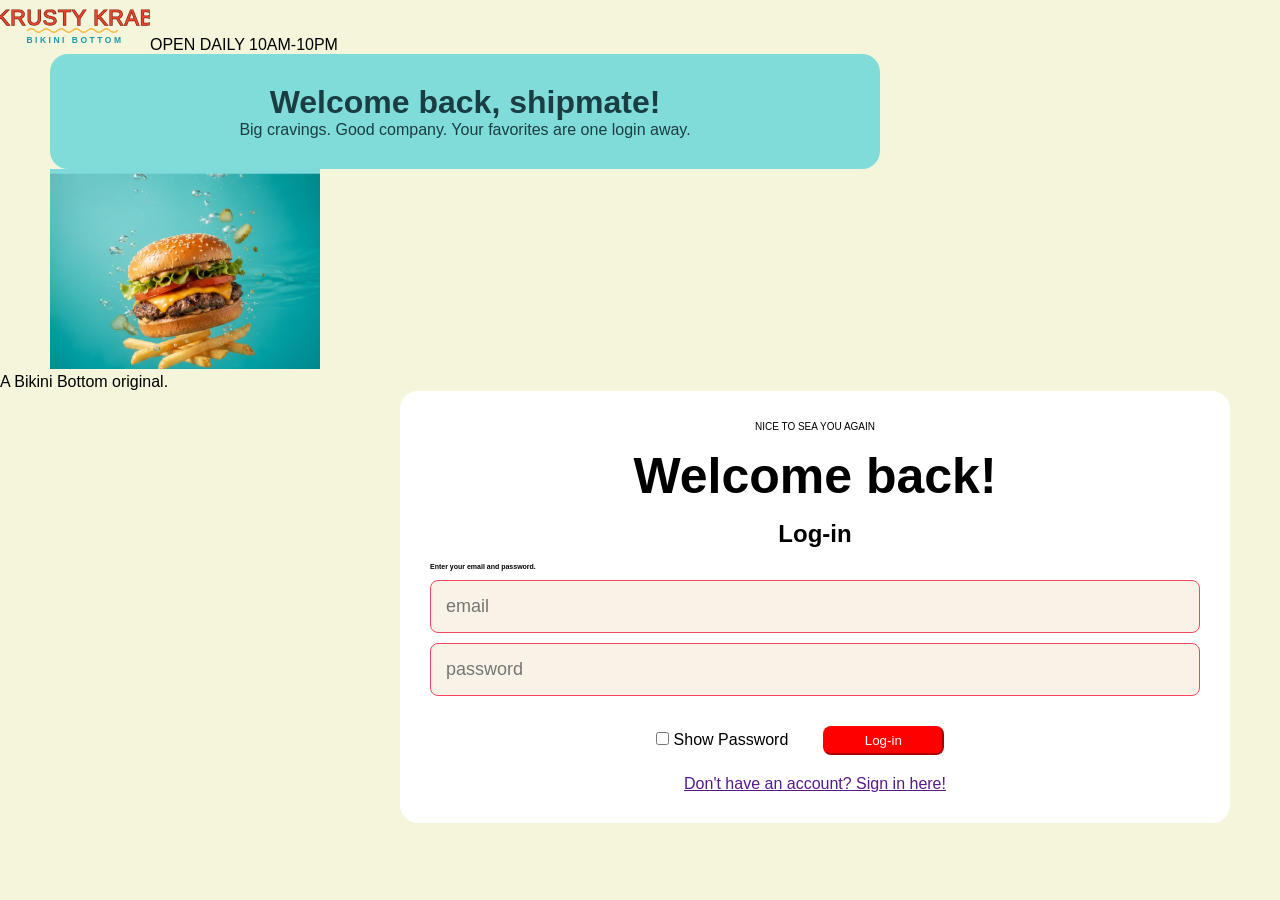
==== index.html @ 2d4f736f "pushing code to show ids" ====
<!DOCTYPE html>
<html lang="en">
<head>
    <meta charset="UTF-8">
    <meta name="viewport" content="width=device-width, initial-scale=1.0">
    <title>Log-In</title>
    <link rel="stylesheet" href="styles.css">
    <link href="https://fonts.cdnfonts.com/css/spongeboy-me-bob" rel="stylesheet">
</head>
<body>
    <header class="header"><img class="headerImage" src="images/krusty-krab-logo.svg" alt="">OPEN DAILY 10AM-10PM</header>
    
    <div class="ad">
        <div class="greetings">
            <h1>Welcome back, shipmate!</h1>
            <p>Big cravings. Good company. Your favorites are one login away.</p>
            </div>
        </div>
        <div class="adImage">
            <img class="burgerPic" src="images/Screenshot 2026-11-18 095930.png" alt="">
            <p>A Bikini Bottom original.</p>
        </div>
    

    <div class="loginBox">
        <div class="welcome">
        <p>NICE TO SEA YOU AGAIN</p>
        <h1>Welcome back!</h1>
        </div>

    <div class="login-logup">
        <form id="login-form">
            <h2 class="title">Log-in</h2>
            <h3>Enter your email and password.</h3>

            <div class="input-field">
                <input type="text" id="email" placeholder="email">
            </div>
            <div class="input-field">
                <input type="password" id="password" placeholder="password">
            </div>
            <label>
                <input type="checkbox" id="show-password"> Show Password
            </label>
            <input type="submit" value="Log-in" class="btn-solid">
        </form>
        <a href="">Don't have an account? Sign in here!</a>
    </div>
    

    <script src="logic.js"></script>
</body>
</html>
---- styles.css ----
*{
    padding: 0;
    margin: 0;
    box-sizing: border-box;
}

/* log in page */
body{
    background-color: beige;
    font-family: 'Spongeboy Me Bob', sans-serif;
}

/* .header{

} */

.headerImage{
    height: 50px;
}

/* actual log in box */
.loginBox{
    background-color: white;
    padding: 30px;
    margin-left: 400px;
    text-align: center;
    border-radius: 18px;
    margin-right: 50px;
}

.loginBox p{
    font-size: 10px;
    margin-bottom: 15px;
}

.loginBox h1{
    font-size: 50px;
    margin-bottom: 15px;
}

.login-logup h3{
    font-size: 7px;
    text-align: left;
    margin-top: 15px;
}

.input-field {
    margin: 10px 0;
}

.input-field input {
    width: 100%;
    box-sizing: border-box;
    padding: 15px;
    font-size: 18px;
    border: 1px solid rgb(246, 70, 93);
    border-radius: 8px;
    background-color: #f8f3e6;
}

#email{
    font-family: 'Spongeboy Me Bob', sans-serif;  
}

#password{
    font-family: 'Spongeboy Me Bob', sans-serif;
}

.btn-solid{
    border-color: red;
    background-color: red;
    border-radius: 8px;
    color: white;
    padding: 5px 40px 5px 40px;
    text-align: center;
    margin: 20px 30px 20px 30px;
    font-family: 'Spongeboy Me Bob', sans-serif;
}

/* ad next to the login box */
.ad{
    background-color: rgb(128, 220, 216);
    color: rgb(26, 61, 68);
    padding: 30px;
    margin-right: 400px;
    text-align: center;
    border-radius: 18px;
    margin-left: 50px;
}

.adImage{}

.burgerPic{
    width: 270px;
    margin-left: 50px;
}
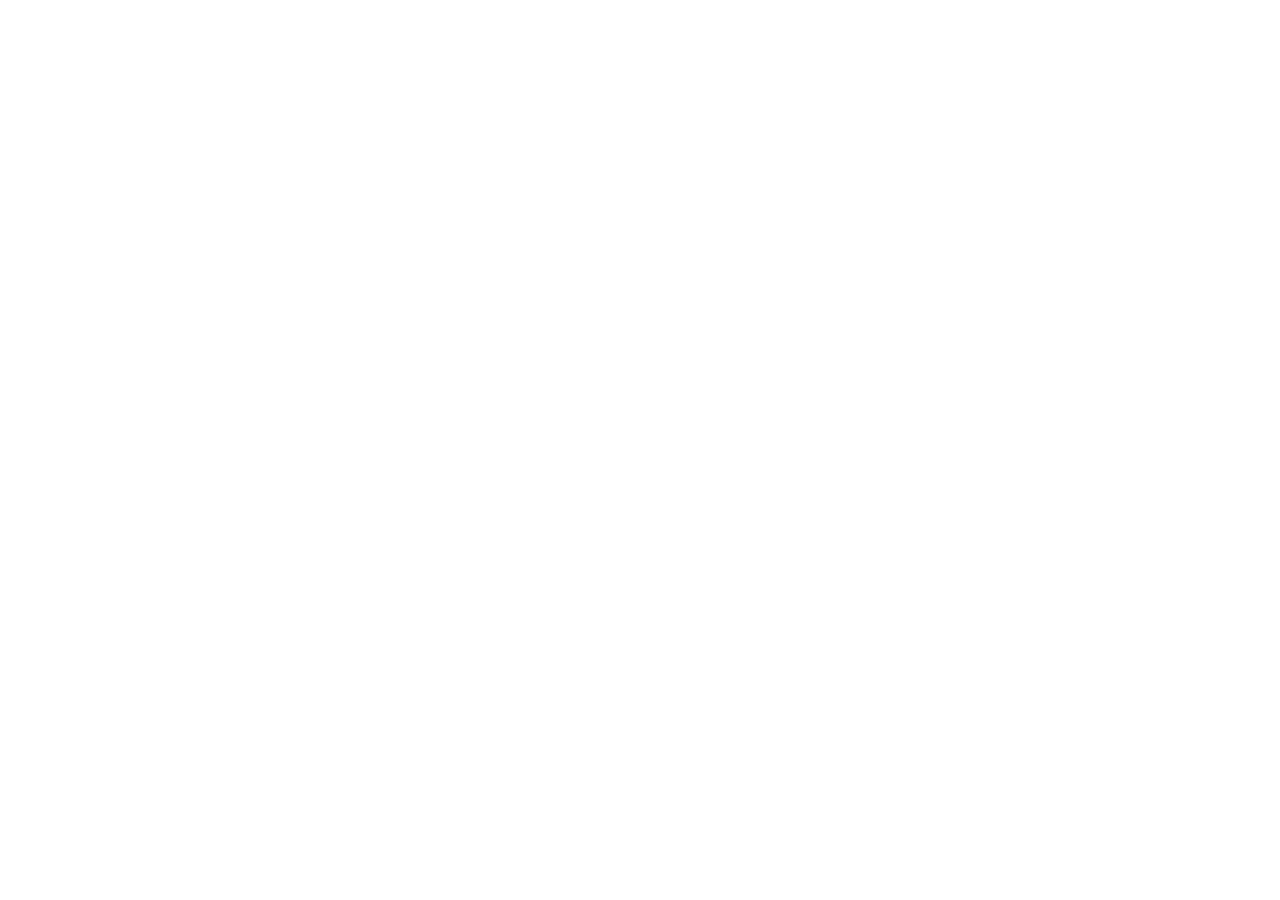
==== commit ca269e20: "I make a object/Array for all the items in te menu" ====
--- a/index.html
+++ b/index.html
@@ -1,53 +1,13 @@
 <!DOCTYPE html>
 <html lang="en">
-<head>
-    <meta charset="UTF-8">
-    <meta name="viewport" content="width=device-width, initial-scale=1.0">
-    <title>Log-In</title>
-    <link rel="stylesheet" href="styles.css">
-    <link href="https://fonts.cdnfonts.com/css/spongeboy-me-bob" rel="stylesheet">
-</head>
-<body>
-    <header class="header"><img class="headerImage" src="images/krusty-krab-logo.svg" alt="">OPEN DAILY 10AM-10PM</header>
-    
-    <div class="ad">
-        <div class="greetings">
-            <h1>Welcome back, shipmate!</h1>
-            <p>Big cravings. Good company. Your favorites are one login away.</p>
-            </div>
-        </div>
-        <div class="adImage">
-            <img class="burgerPic" src="images/Screenshot 2026-11-18 095930.png" alt="">
-            <p>A Bikini Bottom original.</p>
-        </div>
-    
-
-    <div class="loginBox">
-        <div class="welcome">
-        <p>NICE TO SEA YOU AGAIN</p>
-        <h1>Welcome back!</h1>
-        </div>
-
-    <div class="login-logup">
-        <form id="login-form">
-            <h2 class="title">Log-in</h2>
-            <h3>Enter your email and password.</h3>
-
-            <div class="input-field">
-                <input type="text" id="email" placeholder="email">
-            </div>
-            <div class="input-field">
-                <input type="password" id="password" placeholder="password">
-            </div>
-            <label>
-                <input type="checkbox" id="show-password"> Show Password
-            </label>
-            <input type="submit" value="Log-in" class="btn-solid">
-        </form>
-        <a href="">Don't have an account? Sign in here!</a>
-    </div>
-    
-
-    <script src="logic.js"></script>
-</body>
+    <head>
+        <meta charset="UTF-8">
+        <meta name="viewport" content="width=device-width, initial-scale=1.0">
+        <title>Document</title>
+        <link rel="stylesheet" href="style.css">
+    </head>
+    <body>
+        <script src="script.js"></script>
+        
+    </body>
 </html>
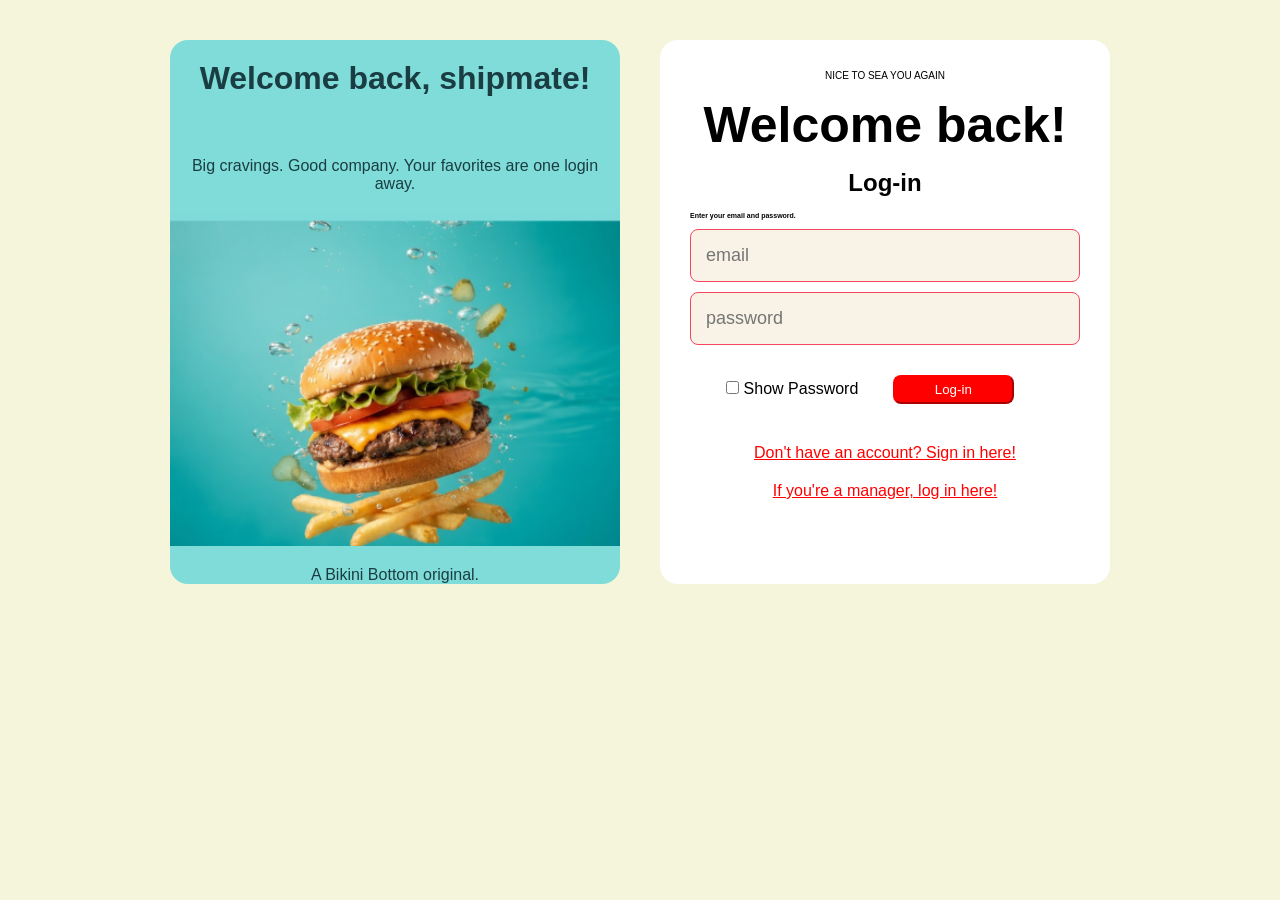
==== commit 21ed76bd: "login page finished product" ====
--- a/index.html
+++ b/index.html
@@ -1,13 +1,52 @@
 <!DOCTYPE html>
 <html lang="en">
-    <head>
-        <meta charset="UTF-8">
-        <meta name="viewport" content="width=device-width, initial-scale=1.0">
-        <title>Document</title>
-        <link rel="stylesheet" href="style.css">
-    </head>
-    <body>
-        <script src="script.js"></script>
-        
-    </body>
+<head>
+    <meta charset="UTF-8">
+    <meta name="viewport" content="width=device-width, initial-scale=1.0">
+    <title>Log-In</title>
+    <link rel="stylesheet" href="styles.css">
+    <link href="https://fonts.cdnfonts.com/css/spongeboy-me-bob" rel="stylesheet">
+</head>
+<body>
+    <div class="customerLogin">
+    <div class="ad">
+        <div class="greetings">
+            <h1>Welcome back, shipmate!</h1>
+            <p>Big cravings. Good company. Your favorites are one login away.</p>
+            </div>
+            <img class="burgerPic" src="images/Screenshot 2026-11-18 095930.png" alt="">
+            <p>A Bikini Bottom original.</p>
+        </div>
+    
+
+    <div class="loginBox">
+        <div class="welcome">
+        <p>NICE TO SEA YOU AGAIN</p>
+        <h1>Welcome back!</h1>
+        </div>
+
+    <div class="login-logup">
+        <form id="login-form">
+            <h2 class="title">Log-in</h2>
+            <h3>Enter your email and password.</h3>
+
+            <div class="input-field">
+                <input type="text" id="email" placeholder="email">
+            </div>
+            <div class="input-field">
+                <input type="password" id="password" placeholder="password">
+            </div>
+            <label>
+                <input type="checkbox" id="show-password"> Show Password
+            </label>
+            <input type="submit" value="Log-in" class="btn-solid">
+        </form>
+        <a href="">Don't have an account? Sign in here!</a>
+        <a href="">If you're a manager, log in here!</a>
+    </div>
+    </div>
+    
+
+    <script src="logic.js"></script>
+</body>
 </html>
--- a/styles.css
+++ b/styles.css
@@ -0,0 +1,115 @@
+*{
+    padding: 0;
+    margin: 0;
+    box-sizing: border-box;
+}
+
+/* log in page */
+
+.customerLogin{
+    display: flex;
+    justify-content: center;
+    align-items: stretch;
+    gap: 40px;
+    padding: 40px;
+}
+
+body{
+    background-color: beige;
+    font-family: 'Spongeboy Me Bob', sans-serif;
+}
+
+/* actual log in box */
+.loginBox{
+    background-color: white;
+    padding: 30px;
+    text-align: center;
+    border-radius: 18px;
+    width: 450px;
+}
+
+.loginBox p{
+    font-size: 10px;
+    margin-bottom: 15px;
+}
+
+.loginBox h1{
+    font-size: 50px;
+    margin-bottom: 15px;
+}
+
+.login-logup h3{
+    font-size: 7px;
+    text-align: left;
+    margin-top: 15px;
+}
+
+.input-field {
+    margin: 10px 0;
+}
+
+.input-field input {
+    width: 100%;
+    box-sizing: border-box;
+    padding: 15px;
+    font-size: 18px;
+    border: 1px solid rgb(246, 70, 93);
+    border-radius: 8px;
+    background-color: #f8f3e6;
+}
+
+#email{
+    font-family: 'Spongeboy Me Bob', sans-serif;  
+}
+
+#password{
+    font-family: 'Spongeboy Me Bob', sans-serif;
+}
+
+.btn-solid{
+    border-color: red;
+    background-color: red;
+    border-radius: 8px;
+    color: white;
+    padding: 5px 40px 5px 40px;
+    text-align: center;
+    margin: 20px 30px 20px 30px;
+    font-family: 'Spongeboy Me Bob', sans-serif;
+    
+}
+
+.btn-solid:hover{
+    cursor: pointer;
+    background-color: darkred;
+}
+
+.login-logup a{
+    color: red;
+    display: block;
+    margin-top: 20px;
+}
+
+/* ad next to the login box */
+.ad{
+    background-color: rgb(128, 220, 216);
+    color: rgb(26, 61, 68);
+    text-align: center;
+    border-radius: 18px;
+    overflow: hidden;
+    width: 450px;
+    padding-top: 20px;
+}
+
+.greetings h1{
+    padding-bottom: 40px;
+}
+
+.greetings p{
+    padding: 20px;
+}
+
+.burgerPic{
+    display: block;
+    width: 100%;
+    padding-bottom: 20px
+}
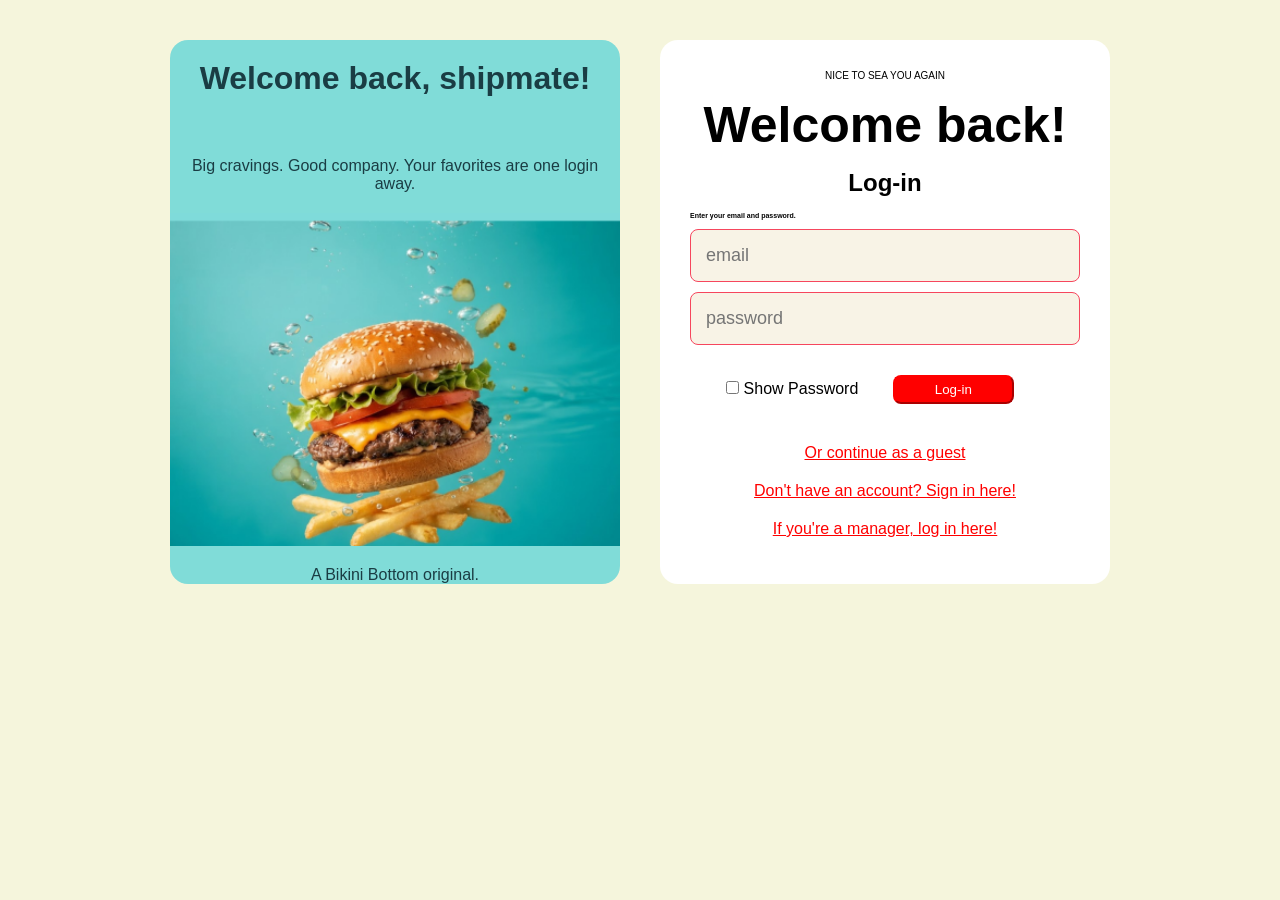
==== commit 1fcdda71: "created manager login page(no javascript yet)" ====
--- a/index.html
+++ b/index.html
@@ -7,7 +7,7 @@
     <link rel="stylesheet" href="styles.css">
     <link href="https://fonts.cdnfonts.com/css/spongeboy-me-bob" rel="stylesheet">
 </head>
-<body>
+<body class="loginBody">
     <div class="customerLogin">
     <div class="ad">
         <div class="greetings">
@@ -41,8 +41,9 @@
             </label>
             <input type="submit" value="Log-in" class="btn-solid">
         </form>
-        <a href="">Don't have an account? Sign in here!</a>
-        <a href="">If you're a manager, log in here!</a>
+        <a href="">Or continue as a guest</a>
+        <a href="signup.html">Don't have an account? Sign in here!</a>
+        <a href="managerLogin.html">If you're a manager, log in here!</a>
     </div>
     </div>
     
--- a/styles.css
+++ b/styles.css
@@ -14,7 +14,7 @@
     padding: 40px;
 }
 
-body{
+.loginBody{
     background-color: beige;
     font-family: 'Spongeboy Me Bob', sans-serif;
 }
@@ -112,4 +112,202 @@
     display: block;
     width: 100%;
     padding-bottom: 20px
+}
+
+
+
+
+
+
+
+
+/* sign in page */
+
+.customerSignin{
+    display: flex;
+    justify-content: center;
+    align-items: stretch;
+    gap: 40px;
+    padding: 40px;
+}
+
+.signinBody{
+    background-color: beige;
+    font-family: 'Spongeboy Me Bob', sans-serif;
+}
+
+/* actual sign in box */
+.signinBox{
+    background-color: white;
+    padding: 30px;
+    text-align: center;
+    border-radius: 18px;
+    width: 450px;
+}
+
+.signinBox p{
+    font-size: 10px;
+    margin-bottom: 15px;
+}
+
+.signinBox h1{
+    font-size: 50px;
+    margin-bottom: 15px;
+}
+
+.signin-signup h3{
+    font-size: 7px;
+    text-align: left;
+    margin-top: 15px;
+}
+
+.input-fieldSignin {
+    margin: 10px 0;
+}
+
+.input-fieldSignin input {
+    width: 100%;
+    box-sizing: border-box;
+    padding: 15px;
+    font-size: 18px;
+    border: 1px solid rgb(246, 70, 93);
+    border-radius: 8px;
+    background-color: #f8f3e6;
+}
+
+#email{
+    font-family: 'Spongeboy Me Bob', sans-serif;  
+}
+
+#password{
+    font-family: 'Spongeboy Me Bob', sans-serif;
+}
+
+.btn-solid{
+    border-color: red;
+    background-color: red;
+    border-radius: 8px;
+    color: white;
+    padding: 5px 40px 5px 40px;
+    text-align: center;
+    margin: 20px 30px 20px 30px;
+    font-family: 'Spongeboy Me Bob', sans-serif;
+}
+
+.btn-solid:hover{
+    cursor: pointer;
+    background-color: darkred;
+}
+
+.signin-signup a{
+    color: red;
+    display: block;
+    margin-top: 20px;
+}
+
+/* ad next to the signin box */
+.adSignin{
+    background-color: rgb(128, 220, 216);
+    color: rgb(26, 61, 68);
+    text-align: center;
+    border-radius: 18px;
+    overflow: hidden;
+    width: 450px;
+    padding-top: 20px;
+}
+
+.greetingsSignin h1{
+    padding-bottom: 40px;
+}
+
+.greetingsSignin p{
+    padding: 20px;
+}
+
+.burgerPicSignin{
+    display: block;
+    width: 100%;
+    padding-bottom: 20px
+}
+
+
+
+
+
+
+
+
+/* manager Login */
+.ManagerLoginBody{
+    background-color: beige;
+    font-family: 'Spongeboy Me Bob', sans-serif;
+}
+
+.loginBoxManager{
+    background-color: white;
+    padding: 30px;
+    text-align: center;
+    border-radius: 18px;
+    width: 450px;
+    margin: 40px auto;
+}
+
+.loginBoxManager p{
+    font-size: 10px;
+    margin-bottom: 15px;
+}
+
+.loginBoxManager h1{
+    font-size: 50px;
+    margin-bottom: 15px;
+}
+
+.login-logupManager h3{
+    font-size: 7px;
+    text-align: left;
+    margin-top: 15px;
+}
+
+.input-fieldManager {
+    margin: 10px 0;
+}
+
+.input-fieldManager input {
+    width: 100%;
+    box-sizing: border-box;
+    padding: 15px;
+    font-size: 18px;
+    border: 1px solid rgb(246, 70, 93);
+    border-radius: 8px;
+    background-color: #f8f3e6;
+}
+
+#email{
+    font-family: 'Spongeboy Me Bob', sans-serif;  
+}
+
+#password{
+    font-family: 'Spongeboy Me Bob', sans-serif;
+}
+
+.btn-solidManager{
+    border-color: red;
+    background-color: red;
+    border-radius: 8px;
+    color: white;
+    padding: 5px 40px 5px 40px;
+    text-align: center;
+    margin: 20px 30px 20px 30px;
+    font-family: 'Spongeboy Me Bob', sans-serif;
+}
+
+.btn-solidManager:hover{
+    cursor: pointer;
+    background-color: darkred;
+}
+
+.login-logupManager a{
+    color: red;
+    display: block;
+    margin-top: 20px;
 }
